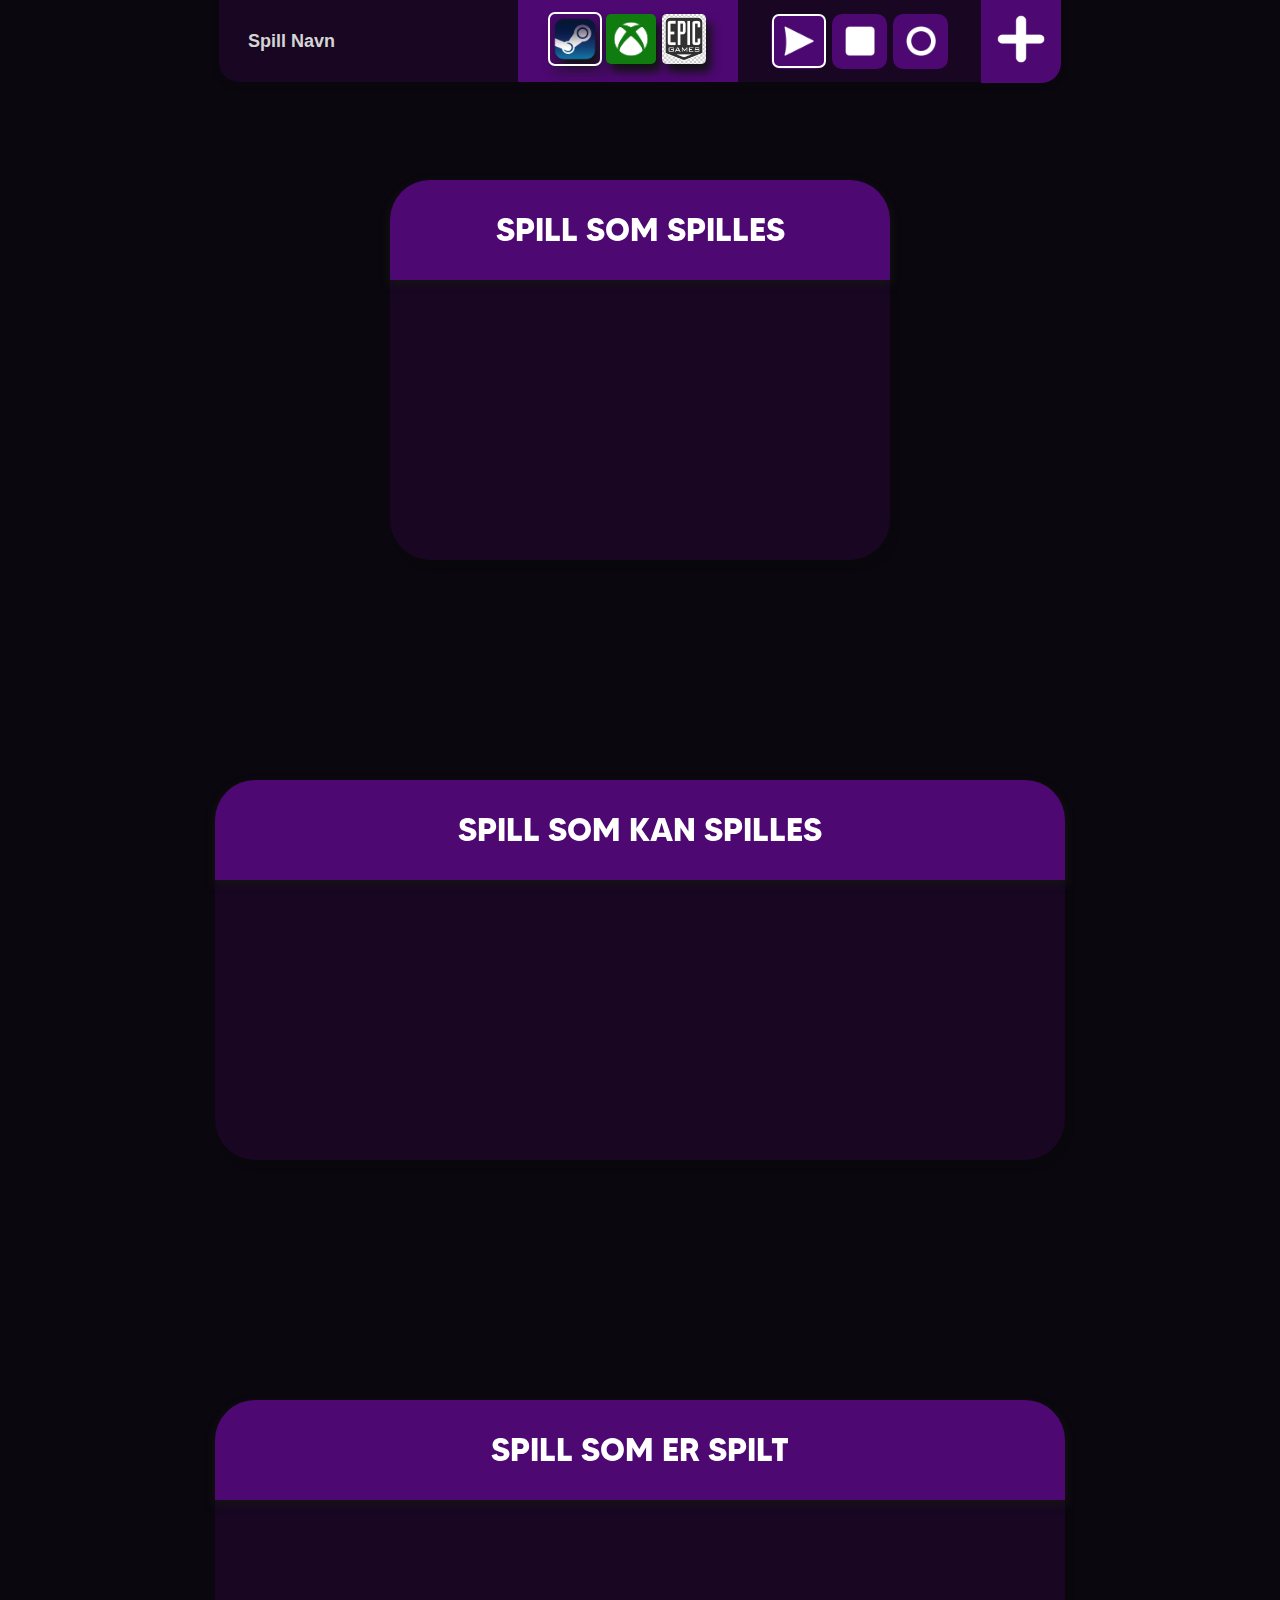
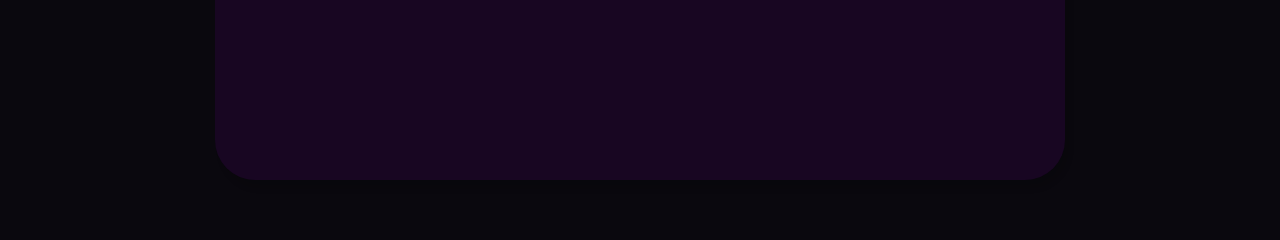
==== Index.html @ 3a979e02 "index" ====
<!DOCTYPE html>
<html lang="en">
<head>
    <link rel="stylesheet" href="stylescrip.css">
    <meta charset="UTF-8">
    <meta name="viewport" content="width=device-width, initial-scale=1.0">
    <title>
        SpilleListeV2
    </title>
</head>

<body>
    <div class="navbar">
        <div>
            <input type="text" class="addtext" id="nameInput" maxlength="26" placeholder="Spill Navn">
        </div>

        <div class="addGameCompany">
            <label>
                <input type="radio" name="gameCompany" value="steam" class="gamecompany" checked>
                <img src="Assets/SteamLogoRaw.webp" class="gameCompanyNav" width="50">
            </label>
            <label>
                <input type="radio" name="gameCompany" value="xbox" class="gamecompany">
                <img src="Assets/xboxlogoRaw.png" class="gameCompanyNav" width="50">
            </label>
            <label><input type="radio" name="gameCompany" value="epic" class="gamecompany">
                <img src="Assets/EpicgamesRaw.jpg" class="gameCompanyNav" height="50">
            </label>
        </div>

        <div class="gamestatediv">
            <label class="gamestateLabel">
                <input type="radio" name="gameState" class="gamestate" value="playing" checked>
                <img src="Assets/PlayingIconTransparent.png" class="image" height="50">
            </label>

            <label class="gamestateLabel">
                <input type="radio" name="gameState" class="gamestate" value="notplaying">
                <img src="Assets/NotPlayingIconTransparent.png" class="image" height="50" >
            </label>

            <label class="gamestateLabel">
                <input type="radio" name="gameState" class="gamestate" value="finishedplaying">
                <img src="Assets/FinishedPlayingIconTransparent.png" class="image" height="50" >
            </label>
        </div>

        <div class="addbutton">
            <label>
                <input type="button" onclick="addGameData()">
                <img src="Assets/AddButtonTransparent.png" class="addButtonImg">
            </label>
        </div>

    </div>


    <div class="centered-column">

        <div class="GameboxTitleSlim">
            SPILL SOM SPILLES
        </div>

        <div class="gameboxcontentSlim gameContainerJS">

            <div class="gamebox" id="spillsomspilles">
                
        </div>
    </div>


    <div class="centered-column">

        <div class="GameboxTitleWide">
            SPILL SOM KAN SPILLES      
        </div>
        <div class="gameboxcontentWide gameContainerJS">

            <div class="gamebox" id="spillsomkanspilles">

            </div>
    
        </div>
    </div>


    <div class="centered-column">

        <div class="GameboxTitleWide">
            SPILL SOM ER SPILT      
        </div>
        <div class="gameboxcontentWide gameContainerJS">

            <div class="gamebox" id="spillsomerspilt">

            </div>
    
        </div>
    </div>
    <script src="scriptV2.js"> </script>
</body>
</html>
---- stylescrip.css ----
/*
Body styling ++
*/

:root {
    --backgroundColor: #0a080e;
    --mainBright: #4d0872;
    --mainDim: #180622;

    --steamBright: #0071CB;
    --steamDim: #0F395A ;

    --xboxBright: #2CA243;
    --xboxDim: #227B20 ;

    --epicBright: #666666;
    --epicDim: #272727 ;
}

body {
    display: flex;
    flex-direction: column;
    align-items: center;
    height: 100vh;
    margin: 0;
    background-color: var(--backgroundColor);
    font-family: Main;
}
@font-face {
    font-family: Main;
    src: url(Assets/Fonts/made_tommy/MADE\ TOMMY\ Bold_PERSONAL\ USE.otf);
}

/*
button + radiobtn styling
*/

[type=button] {
    position: absolute;
    opacity: 0%;
    width: 0%;
    height: 0%;
    border: 0;
}

[type=button] + img {
    cursor: pointer;
}
[type=button]:hover + img {
    opacity: 70%;

}
[type=button]:checked + img {
    outline: 2px solid white;
}

    [type=radio] {
        position: absolute;
        opacity: 0%;
        width: 0%;
        height: 0%;
    }
    [type=radio] + img {
        cursor: pointer;
    }
    [type=radio]:hover + img {
        opacity: 70%;
        scale: 110%;
    }
    [type=radio]:checked + img {
        outline: 2px solid white;
    }

    .hiddenbutton {
        position: absolute;
        opacity: 0%;
        width: 0%;
        height: 0%;
        padding: 0%;
        border: 0%;
    }


/*
Navbar
*/

.navbar {
    display: flex;
    flex-direction: row;
    position: fixed;
    top: 0;

    justify-content: space-between;
    align-items: center;

    box-shadow: 0 4px 8px rgba(0, 0, 0, 0.1);
    width: max-content;
    border-radius: 0% 0% 20px 20px ;
    height: 82px;
    padding: 0% 0%;

    background-color: var(--mainDim);

    z-index: 9001;
}


   /*
   Text add
   */

    .addtext {
        color: rgb(255, 255, 255);
        background-color: var(--mainDim);
        padding: 29px;
        border-radius: 0% 0% 0% 20px;
        justify-content: center;
        align-items: center;
        border: none;
        margin: 0px;
        margin-right: 0px;
        font-size: large;
        font-weight: bold;
    }

    input::placeholder {
        color: #d4d4d4;
        opacity: 100%;

    }

    input:focus::placeholder {
        opacity: 60%;
    }


    /*
    Game Company 
    */

    .addGameCompany {
        display: flex;
        flex-direction: row;
        justify-content: center;
        align-items: center;
        width: 220px;
        height: 82px;
        background-color: var(--mainBright);
        
    }

    .addGameCompany > label {
        padding: 3px;
    }

    .gameCompanyNav {
        filter: drop-shadow(5px 8px 5px rgb(18, 18, 18));
        border-radius: 10%;
    }


    /*
    Game State
    */

    .gamestatediv {
        display: flex;
        flex-direction: row;
        justify-content: center;
        align-items: center;
        justify-content: center;
        margin: 0%;
        padding: 0% 30px;
    }

   
    .gamestateLabel > img {
        border-radius: 5px;
    }

    .gamestateLabel {
        width: 55px;
        height: 55px;
        background-color: var(--mainBright);
        border-radius: 10px;
        margin: 3px;
        display: flex;
        align-items: center;
        justify-content: center;
    }

    /*
    Add game button
    */

    .addbutton {
        color: rgb(255, 255, 255);
        padding: 0px 0px;
        border-radius: 0% 0% 20px 0%;
        margin: 0%;
        width: 80px;
        box-sizing: border-box;
        background-color: var(--mainBright);
    }

        .addButtonImg {
            width: 100%;
        }
 

/*
Gamebox Parent
*/

.centered-column {
    display: flex;
    flex-direction: column;
    align-items: center;    
    margin-top: 180px;
    margin-bottom: 20px;

}


/*
Gamebox
*/

.GameboxTitleSlim, .GameboxTitleWide {
    display: flex;
    flex-direction: column;
    justify-content: center;

    height: 100px;

    background-color: var(--mainBright);
    border-radius: 40px 40px 00px 0px;
    align-items: center;
    color: #ffffff;
    

    font-size: xx-large;
    font-weight: bolder;

    filter: drop-shadow(0px 4px 4px rgb(20, 20, 20));
}
    .GameboxTitleSlim {
        width: 500px;
    }
    .GameboxTitleWide {
        width: 850px;
    }


.gameboxcontentSlim, .gameboxcontentWide {
    display: flex;
    justify-content: center;
    align-items: center;

    background-color: var(--mainDim);
    box-shadow: 5px 10px 4px rgba(0, 0, 0, 0.1);
    border-radius: 0px 0px 40px 40px;
    
    padding: 0px;
    padding-top: 40px;
    padding-bottom: 40px;
    min-height: 200px;
    margin-bottom: 40px;

}
    .gameboxcontentSlim {
        width: 500px;
    }
    .gameboxcontentWide {
        width: 850px;
    }

    
    .gameboxcontentWide > div {
        display: flex;
        flex-wrap: wrap;
        flex: 1 1 50%;
        margin: 10px;
        align-items: center;
        justify-content: center;

    }


    /*
    GameSlotBase
    */

    .steamGameSlot, .xboxGameSlot, .epicGameSlot {
        display: flex;

        flex-direction: row;
        justify-content: space-between;
        align-items: center;
        
        max-height: 80px;
        height: 80px;
        width: max-content;
        max-width: 360px;
        border-radius: 20px;
        margin: 10px;
    }

    /*
      \/ setter background farge for label og company 
      name farge styres under name
    */
    .steamGameSlot {
        background-color: var(--steamBright);
    }
    .xboxGameSlot {
        background-color: var(--xboxBright);
    }
    .epicGameSlot {
        background-color: var(--epicBright);
    }
  


    /*
    GameCompany
    */

    .steamGameSlotCompany, .xboxGameSlotCompany, .epicGameSlotCompany {
            display: flex;
            align-items: center;
            justify-content: center;

            min-width: 80px;
            width: 80px;
            height: 80px;
            border-radius: 20px 0px 0px 20px;
    }
            .gameSlotCompanyImg {
                width: 60px;
            }
        

    /*
    GameName
    */

    .gameName {
        display: flex;
        font-size: x-large;
        color: #ffffff;
        font-weight: 100;
        font-family: Main;
        width: 200px;
        padding: 0px 10px;
        height: 80px;
        text-align: center;
        justify-content: center;
        align-items: center;
        word-break: break-word;
    }

    .steamGameSlot > .gameName {
        background-color: var(--steamDim);
    }
    .xboxGameSlot > .gameName {
        background-color: var(--xboxDim);
    } 
    .epicGameSlot > .gameName {
        background-color: var(--epicDim);
    }


    /*
    Game State
    */

    .gameSlotState {
        display: flex;
        align-items: center;
        justify-content: center;
        flex-direction: row-reverse;
        min-width: 80px;
        width: 80px;
        height: 80px;
        border-radius: 0px 20px 20px 0px;
        z-index: 15;
        position: relative; /* Necessary to align the dropdown inside */
    }
 
        /*
        styling for state bilde
        */
        .xboxGameSlot > div > label,
        .steamGameSlot > div > label,
        .epicGameSlot > div > label {
            position: relative;
            z-index: 10; /* Ensure the first label stays on top */
            border-radius: 10px;
            display: flex;
            align-items: center;
            justify-content: center;
        }
        .steamGameSlot > div > label {
            background-color: var(--steamDim);
        }
        .xboxGameSlot > div > label {
            background-color: var(--xboxDim);
        }
        .epicGameSlot > div > label {
            background-color: var(--epicDim);
        }


        /*
        styling for button hover
        */
            .xboxGameSlot > div > label + img, 
            .steamGameSlot > div > label + img,
            .epicGameSlot > div > label + img {
                cursor: pointer;
            }

            .xboxGameSlot > div > label:hover,
            .steamGameSlot > div > label:hover,
            .epicGameSlot > div > label:hover {
                outline: solid 2px #ffffff;
                scale: 110%;
                cursor: pointer;

            }

            /*
            drop down menu styling
            */
            .gameStateListDiv {
                position: absolute;
                top: 0; /* Adjust the vertical positioning as necessary */
              
                z-index: 1; /* Dropdown menu appears behind the first label */
                display: block; /* Hide initially */
                right: 80px;
                width: 0px;
                height: 80px;
                background-color: var(--xboxDim);
                transition: width 0.3s;
                transition-delay: 0.3s;
            }


            .gameStateListDiv.active {
                width: 200px;
                display: block;
                transition-delay: 0s;

            }
            .xboxGameSlot > div > .gameStateListDiv {
                background-color: var(--xboxDim);
            }
            .steamGameSlot > div > .gameStateListDiv {
                background-color: var(--steamDim);
            }
            .epicGameSlot > div > .gameStateListDiv {
                background-color: var(--epicDim);
            }

            .gameStateList {
                display: flex;
                flex-direction: row;
                justify-content: center;
                align-items: center;
                height: 80px;
                margin: 0px;
                padding: 0px;
                list-style: none;
                opacity: 0%;
                transition: opacity 0.3s, scale 0.3s;
                transition-delay: 0s;
                scale: 0%;
            }

            .gameStateList.active {
                display: flex;
                flex-direction: row;
                justify-content: space-evenly;
                align-items: center;
                height: 80px;
                margin: 0px;
                padding: 0px;
                list-style: none;
                opacity: 100%;
                transition-delay: 0.3s;
                scale: 100%;
            }

                .gameStateList > li {
                    display: flex;
                    align-items: center;
                    margin: 0px;
                    border-radius: 10px;
                    width: max-content;
                    height: max-content;
                }
                .xboxGameSlot > div > div > ul > li {
                    background-color: var(--xboxBright);
                }

                .steamGameSlot > div > div > ul > li {
                    background-color: var(--steamBright);
                }
                .epicGameSlot > div > div > ul > li {
                    background-color: var(--epicBright);
                }
                .gameStateList > li > label  {
                    display: flex;
                    justify-content: center;
                    align-items: center;
                    padding: 1px;
                }


                .gameStateList > li > label > img {
                    width: 50px;
                    height: auto;
                    transition: scale 0.2s ease, outlinge 0.2s ease;
                }

                .gameStateList > li > label > img:hover {
                    outline: solid 2px #ffffff;
                    scale: 1.1;
                    cursor: pointer;
                    border-radius: 10px;
                }

               

               
                















    /* .row {
        display: flex;
        justify-content: space-between;
        width: 200%;
        margin: 10px 0;
        padding: 10px;
        background-color: #e0e0e0;
        border-radius: 10px;
        cursor: grab;
    }
    .row > div {
        flex: 1;
        margin: 0 5px;
    }
    .input-row {
        margin-bottom: 20px;
    }
    label {
        margin-right: 10px;
    }
    */
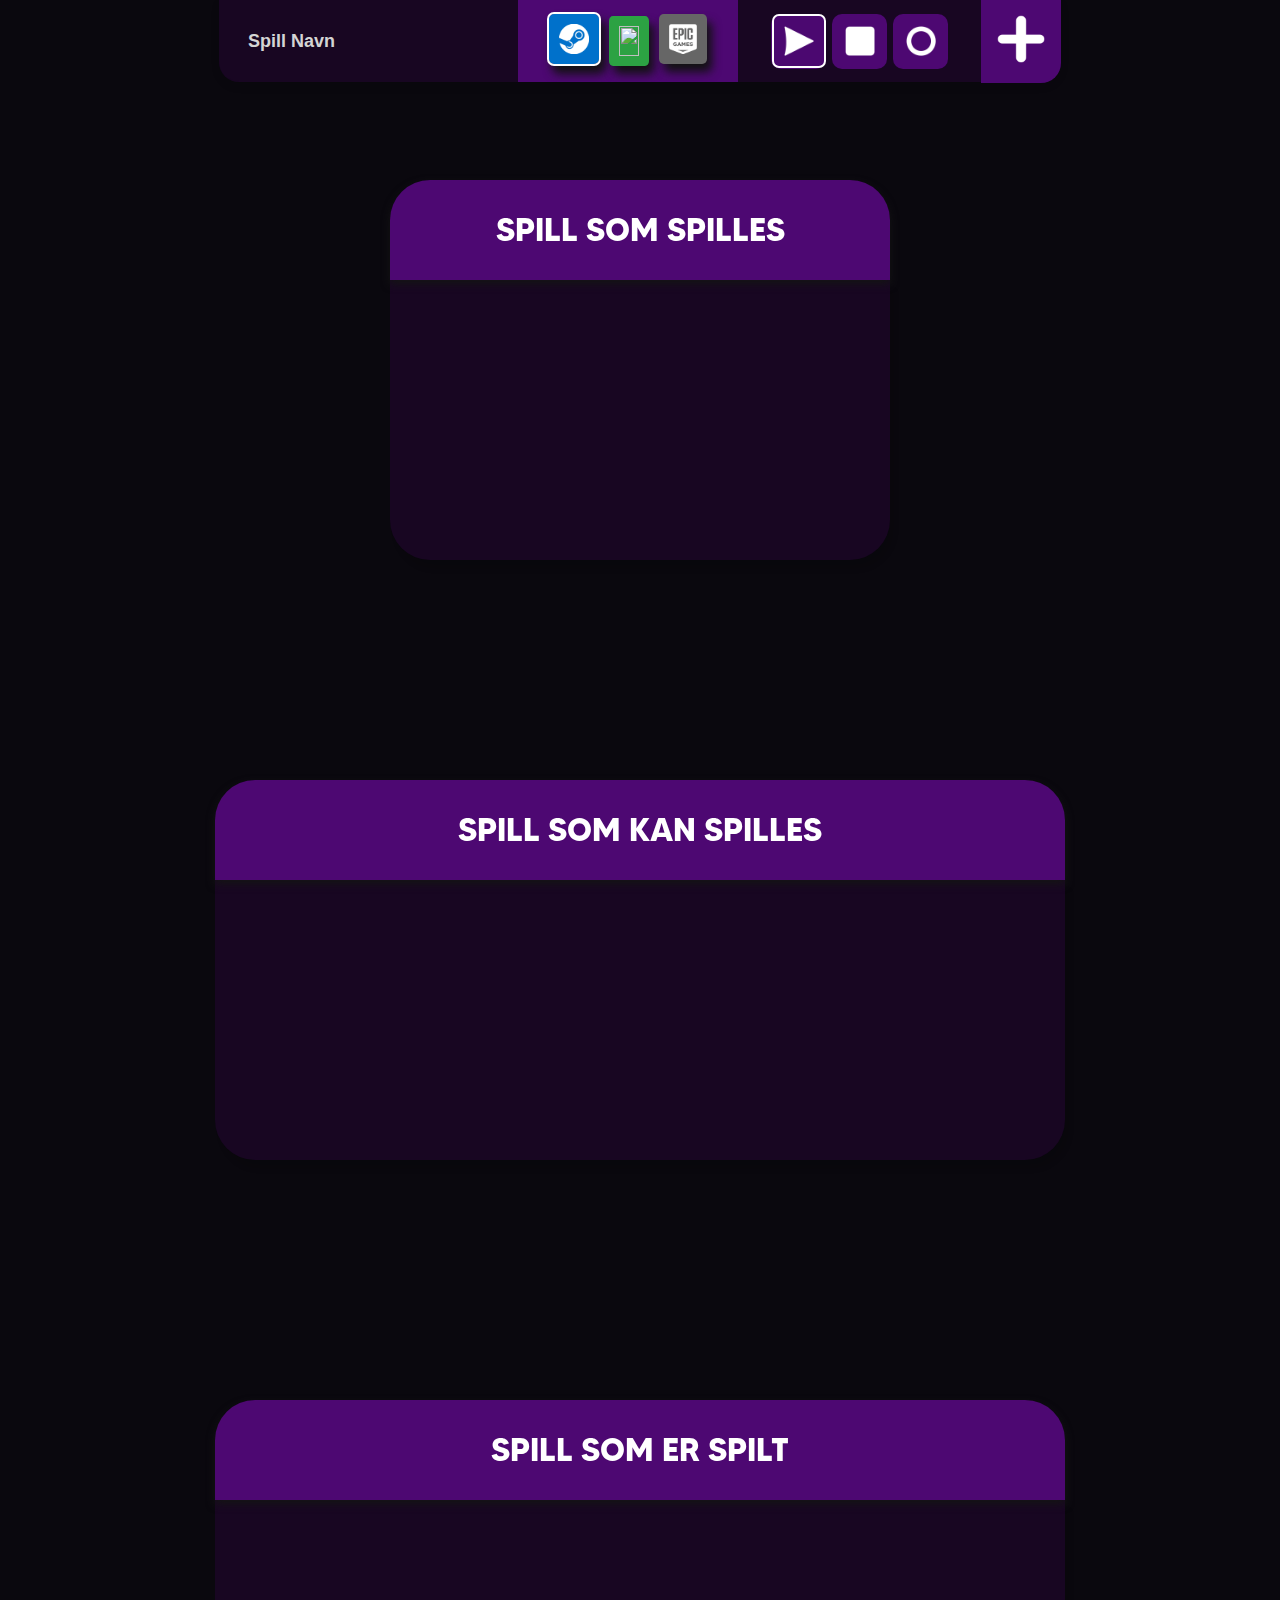
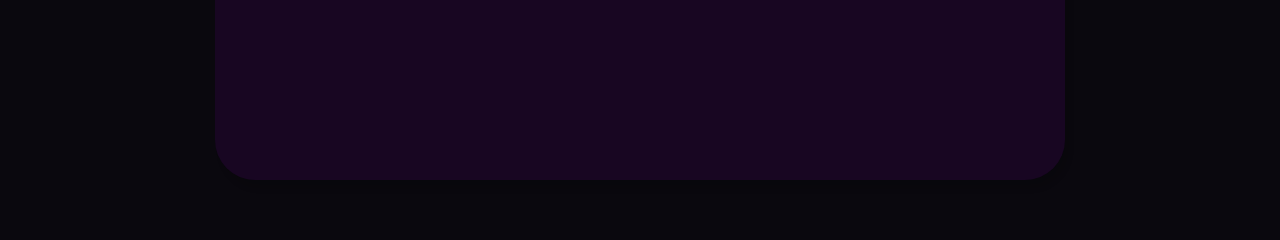
==== commit 3b8cfada: "styling finish + namelimit" ====
--- a/Index.html
+++ b/Index.html
@@ -18,14 +18,14 @@
         <div class="addGameCompany">
             <label>
                 <input type="radio" name="gameCompany" value="steam" class="gamecompany" checked>
-                <img src="Assets/SteamLogoRaw.webp" class="gameCompanyNav" width="50">
+                <img src="Assets/SteamLogoTransparent.png" class="gameCompanyNav SteamCompanyNav" height="30px">
             </label>
             <label>
                 <input type="radio" name="gameCompany" value="xbox" class="gamecompany">
-                <img src="Assets/xboxlogoRaw.png" class="gameCompanyNav" width="50">
+                <img src="Assets/XboxLogoTransparent.png" class="gameCompanyNav XboxCompanyNav" height="30px">
             </label>
             <label><input type="radio" name="gameCompany" value="epic" class="gamecompany">
-                <img src="Assets/EpicgamesRaw.jpg" class="gameCompanyNav" height="50">
+                <img src="Assets/EpicgamesLogoTransparent.png" class="gameCompanyNav EpicCompanyNav" height="30px">
             </label>
         </div>
 
--- a/stylescrip.css
+++ b/stylescrip.css
@@ -151,7 +151,24 @@
     }
 
     .addGameCompany > label {
-        padding: 3px;
+        padding: 5px;
+    }
+    .SteamCompanyNav, .XboxCompanyNav, .EpicCompanyNav {
+        padding: 10px;
+        margin: 0px;
+        height: 30px;
+        width: fit-content;
+        border-radius: 10px;
+    }
+
+    .SteamCompanyNav {
+        background-color: var(--steamBright);
+    }
+    .XboxCompanyNav {
+        background-color: var(--xboxBright);
+    }
+    .EpicCompanyNav {
+        background-color: var(--epicBright);
     }
 
     .gameCompanyNav {
@@ -338,7 +355,7 @@
             border-radius: 20px 0px 0px 20px;
     }
             .gameSlotCompanyImg {
-                width: 60px;
+                width: 40px;
             }
         
 
